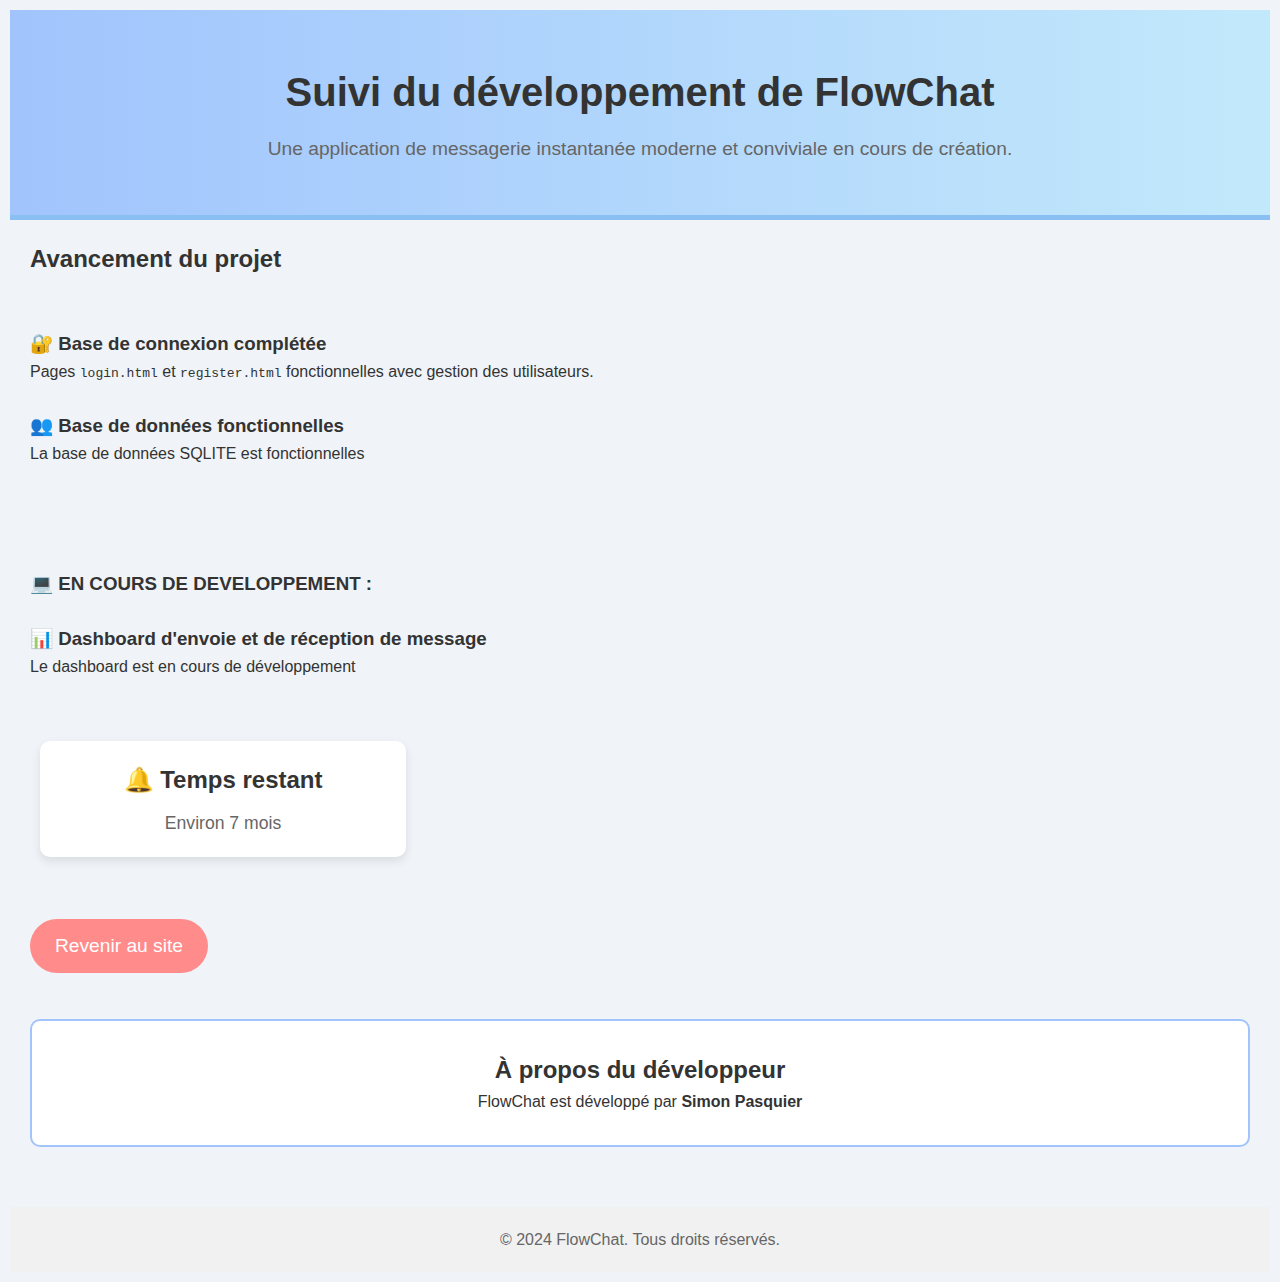
==== avancement.html @ 1fb26cac "Add files via upload" ====
<!DOCTYPE html>
<html lang="fr">
<head>
    <meta charset="UTF-8">
    <meta name="viewport" content="width=device-width, initial-scale=1.0">
    <title>FlowChat - Avancement</title>
    <link rel="stylesheet" href="styles.css">
</head>
<body>
    <header>
        <h1>Suivi du développement de FlowChat</h1>
        <p>Une application de messagerie instantanée moderne et conviviale en cours de création.</p>
    </header>

    <main>
        <section class="progress">
            <h2>Avancement du projet</h2>
            <br>
            <br>
            <div class="progress-item">
                <h3>🔐 Base de connexion complétée</h3>
                <p>Pages <code>login.html</code> et <code>register.html</code> fonctionnelles avec gestion des utilisateurs.</p>
            </div>
<br>
            <div class="progress-item">
                <h3>👥 Base de données fonctionnelles</h3>
                <p>La base de données SQLITE est fonctionnelles</p>
            </div>
            <br>
            <br>
            <br>
<br>
<div class="progress-item">
    <h3>💻 EN COURS DE DEVELOPPEMENT :</h3>
</div>
        </p>
        <br>
        <div class="progress-item">
            <h3>📊 Dashboard d'envoie et de réception de message</h3>
            <p>Le dashboard est en cours de développement</p>
        </div>
        <br>
        <br>
    </div>
    <div class="feature">
        <h3>🔔 Temps restant</h3>
        <p>Environ 7 mois</p>
        </section>
        <br>
        <br>
        <a href="index.html" class="btn-follow">Revenir au site</a>
        <br>
    <br>
        <section class="developer-info">
            <h2>À propos du développeur</h2>
            <p>FlowChat est développé par <strong>Simon Pasquier</strong></p>
        </section>
    </main>

    <footer>
        <p>© 2024 FlowChat. Tous droits réservés.</p>
    </footer>
</body>
</html>
---- styles.css ----
/* Style global */
* {
    box-sizing: border-box;
    margin: 0;
    padding: 0;
}

body {
    font-family: 'Arial', sans-serif;
    background-color: #f0f4f8; /* Couleur de fond pastel */
    color: #333;
    line-height: 1.6;
    padding: 10px;
}

/* Header */
header {
    text-align: center;
    padding: 50px;
    background: linear-gradient(to right, #a1c4fd, #c2e9fb); /* Gradient pastel */
    border-bottom: 5px solid #8abff4;
    animation: fadeIn 1s ease;
}

header h1 {
    font-size: 2.5em;
    margin-bottom: 10px;
    color: #333;
}

header p {
    font-size: 1.2em;
    color: #666;
}

/* Main sections */
main {
    padding: 20px;
}

/* Coming Soon section */
.coming-soon {
    background-color: #ffe1e1; /* Couleur pastel pour la section Coming Soon */
    border: 2px dashed #ff8b8b; /* Bordure en pointillé */
    border-radius: 10px;
    padding: 30px;
    text-align: center;
    margin: 20px 0;
    animation: slideIn 0.5s ease;
}

.coming-soon h2 {
    font-size: 2em;
    color: #333;
    margin-bottom: 10px;
}

.coming-soon p {
    font-size: 1.1em;
    color: #666;
    margin-bottom: 20px;
}

.btn-follow {
    display: inline-block;
    padding: 12px 25px;
    background-color: #ff8b8b;
    color: white;
    font-size: 1.2em;
    text-decoration: none;
    border-radius: 50px;
    transition: background-color 0.3s ease, transform 0.3s ease;
}

.btn-blue {
    display: inline-block;
    padding: 12px 25px;
    background-color: #8abff4;
    color: white;
    font-size: 1.2em;
    text-decoration: none;
    border-radius: 50px;
    transition: background-color 0.3s ease, transform 0.3s ease;
}

.btn-follow:hover {
    background-color: #6aa3d6;
    transform: scale(1.05);
}

/* About section */
.about {
    background-color: #f5f7fa; /* Couleur pastel légère */
    border-radius: 10px;
    padding: 30px;
    text-align: center;
    margin: 20px 0;
    animation: slideIn 0.5s ease;
}

/* Features section */
.features {
    display: flex;
    justify-content: space-around;
    flex-wrap: wrap;
    margin: 20px 0;
}

.feature {
    background-color: #ffffff;
    border-radius: 10px;
    box-shadow: 0 4px 10px rgba(0, 0, 0, 0.1);
    padding: 20px;
    margin: 10px;
    width: 30%;
    text-align: center;
    transition: transform 0.3s;
}

.feature:hover {
    transform: translateY(-5px);
}

.feature h3 {
    margin-bottom: 10px;
    font-size: 1.5em;
    color: #333;
}

.feature p {
    font-size: 1.1em;
    color: #666;
}

/* Developer Info section */
.developer-info {
    background-color: #ffffff; /* Couleur blanche pour la section Développeur */
    border: 2px solid #a1c4fd; /* Bordure */
    border-radius: 10px;
    padding: 30px;
    text-align: center;
    margin: 20px 0;
    animation: slideIn 0.5s ease;
}

/* Footer */
footer {
    text-align: center;
    padding: 20px;
    background-color: #f1f1f1;
    margin-top: 20px;
    font-size: 1rem;
    color: #666;
}

/* Animations */
@keyframes fadeIn {
    from {
        opacity: 0;
    }
    to {
        opacity: 1;
    }
}

@keyframes slideIn {
    from {
        transform: translateY(-20px);
        opacity: 0;
    }
    to {
        transform: translateY(0);
        opacity: 1;
    }
}

/* Media Queries - Mobile optimization */
@media (max-width: 768px) {
    .features {
        flex-direction: column;
    }

    .feature {
        width: 90%;
        margin: 10px auto;
    }
}
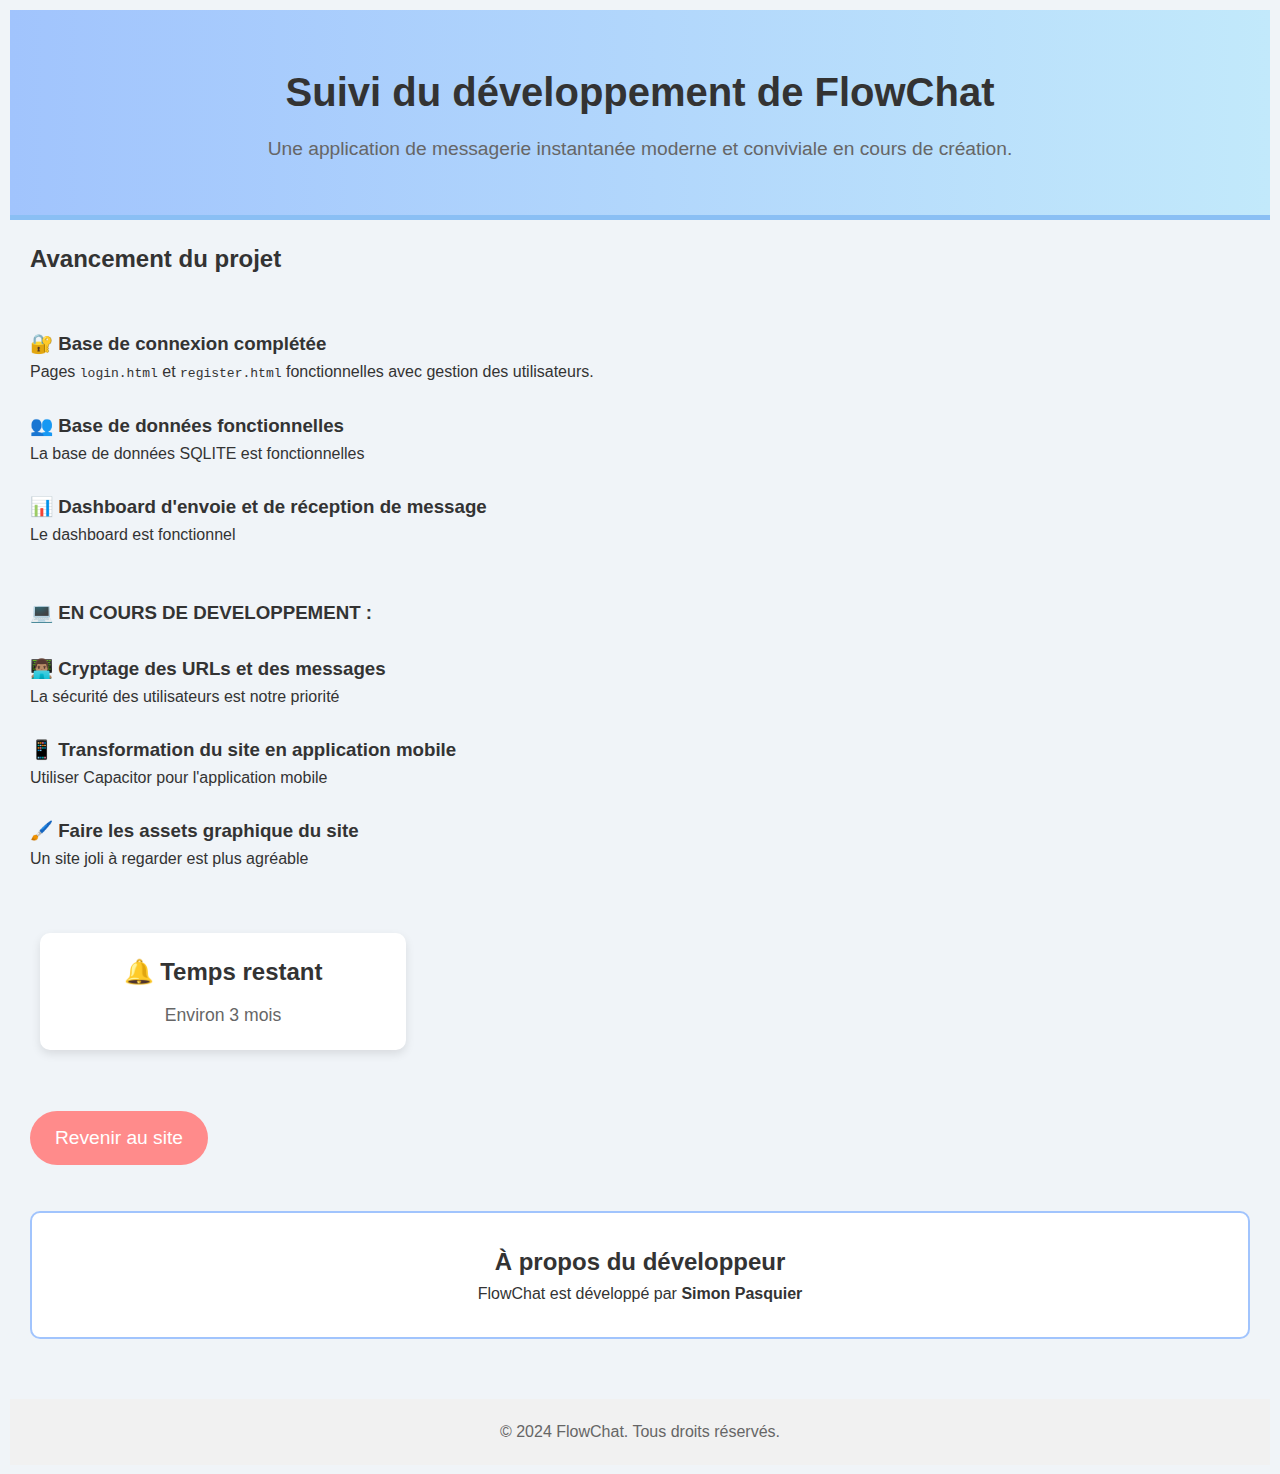
==== commit 7f06ca24: "Add files via upload" ====
--- a/avancement.html
+++ b/avancement.html
@@ -27,7 +27,10 @@
                 <p>La base de données SQLITE est fonctionnelles</p>
             </div>
             <br>
-            <br>
+            <div class="progress-item">
+                <h3>📊 Dashboard d'envoie et de réception de message</h3>
+                <p>Le dashboard est fonctionnel</p>
+            </div>
             <br>
 <br>
 <div class="progress-item">
@@ -36,15 +39,25 @@
         </p>
         <br>
         <div class="progress-item">
-            <h3>📊 Dashboard d'envoie et de réception de message</h3>
-            <p>Le dashboard est en cours de développement</p>
+            <h3>👨🏽‍💻 Cryptage des URLs et des messages</h3>
+            <p>La sécurité des utilisateurs est notre priorité</p>
         </div>
         <br>
+        <div class="progress-item">
+            <h3>📱 Transformation du site en application mobile</h3>
+            <p>Utiliser Capacitor pour l'application mobile</p>
+        </div>
         <br>
+        <div class="progress-item">
+            <h3>🖌️ Faire les assets graphique du site</h3>
+            <p>Un site joli à regarder est plus agréable</p>
+            <br>
+            <br>
+        </div>
     </div>
     <div class="feature">
         <h3>🔔 Temps restant</h3>
-        <p>Environ 7 mois</p>
+        <p>Environ 3 mois</p>
         </section>
         <br>
         <br>
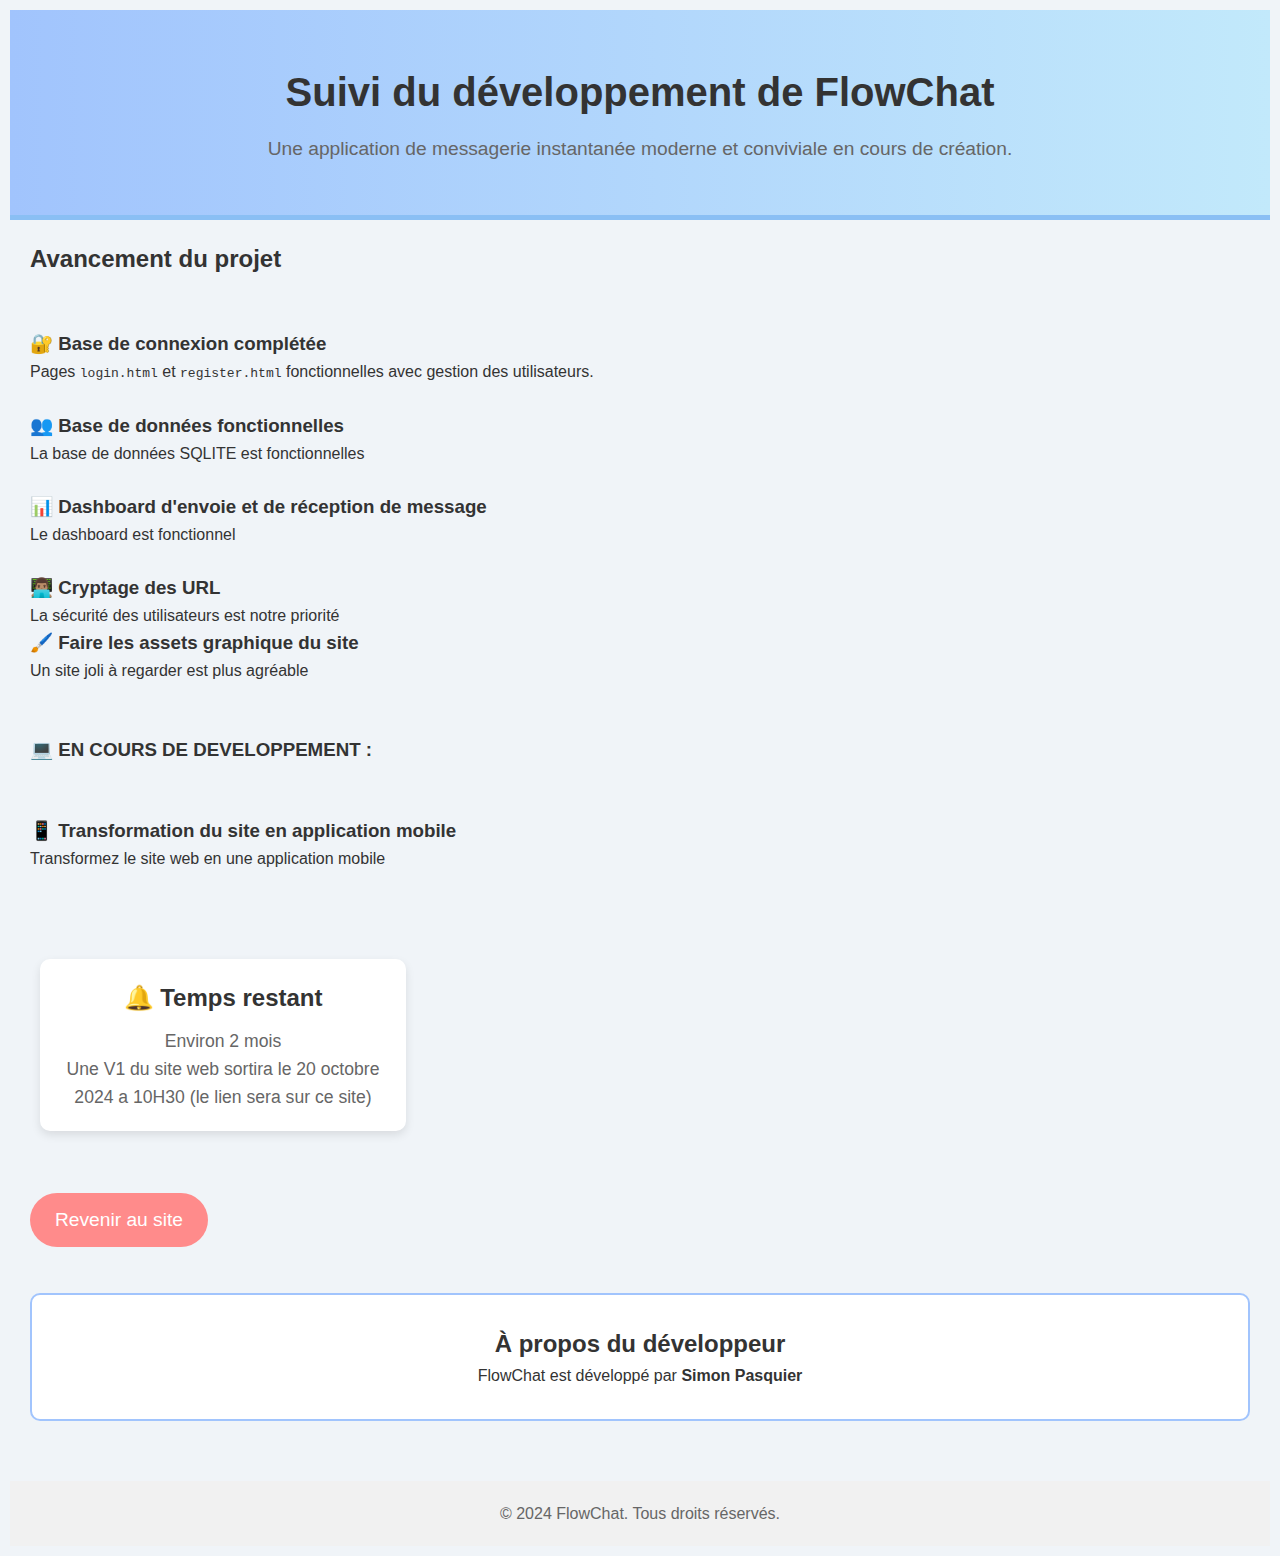
==== commit 89f855ed: "Add files via upload" ====
--- a/avancement.html
+++ b/avancement.html
@@ -32,32 +32,34 @@
                 <p>Le dashboard est fonctionnel</p>
             </div>
             <br>
+            <div class="progress-item">
+                <h3>👨🏽‍💻 Cryptage des URL</h3>
+                <p>La sécurité des utilisateurs est notre priorité</p>
+            </div>
+            <div class="progress-item">
+                <h3>🖌️ Faire les assets graphique du site</h3>
+                <p>Un site joli à regarder est plus agréable</p>
+            </div>
+            <br>
 <br>
 <div class="progress-item">
     <h3>💻 EN COURS DE DEVELOPPEMENT :</h3>
 </div>
         </p>
         <br>
-        <div class="progress-item">
-            <h3>👨🏽‍💻 Cryptage des URLs et des messages</h3>
-            <p>La sécurité des utilisateurs est notre priorité</p>
-        </div>
         <br>
         <div class="progress-item">
             <h3>📱 Transformation du site en application mobile</h3>
-            <p>Utiliser Capacitor pour l'application mobile</p>
+            <p>Transformez le site web en une application mobile</p>
         </div>
         <br>
-        <div class="progress-item">
-            <h3>🖌️ Faire les assets graphique du site</h3>
-            <p>Un site joli à regarder est plus agréable</p>
-            <br>
-            <br>
-        </div>
+        <br>
+        <br>
     </div>
     <div class="feature">
         <h3>🔔 Temps restant</h3>
-        <p>Environ 3 mois</p>
+        <p>Environ 2 mois</p>
+        <p>Une V1 du site web sortira le 20 octobre 2024 a 10H30 (le lien sera sur ce site)</p>
         </section>
         <br>
         <br>
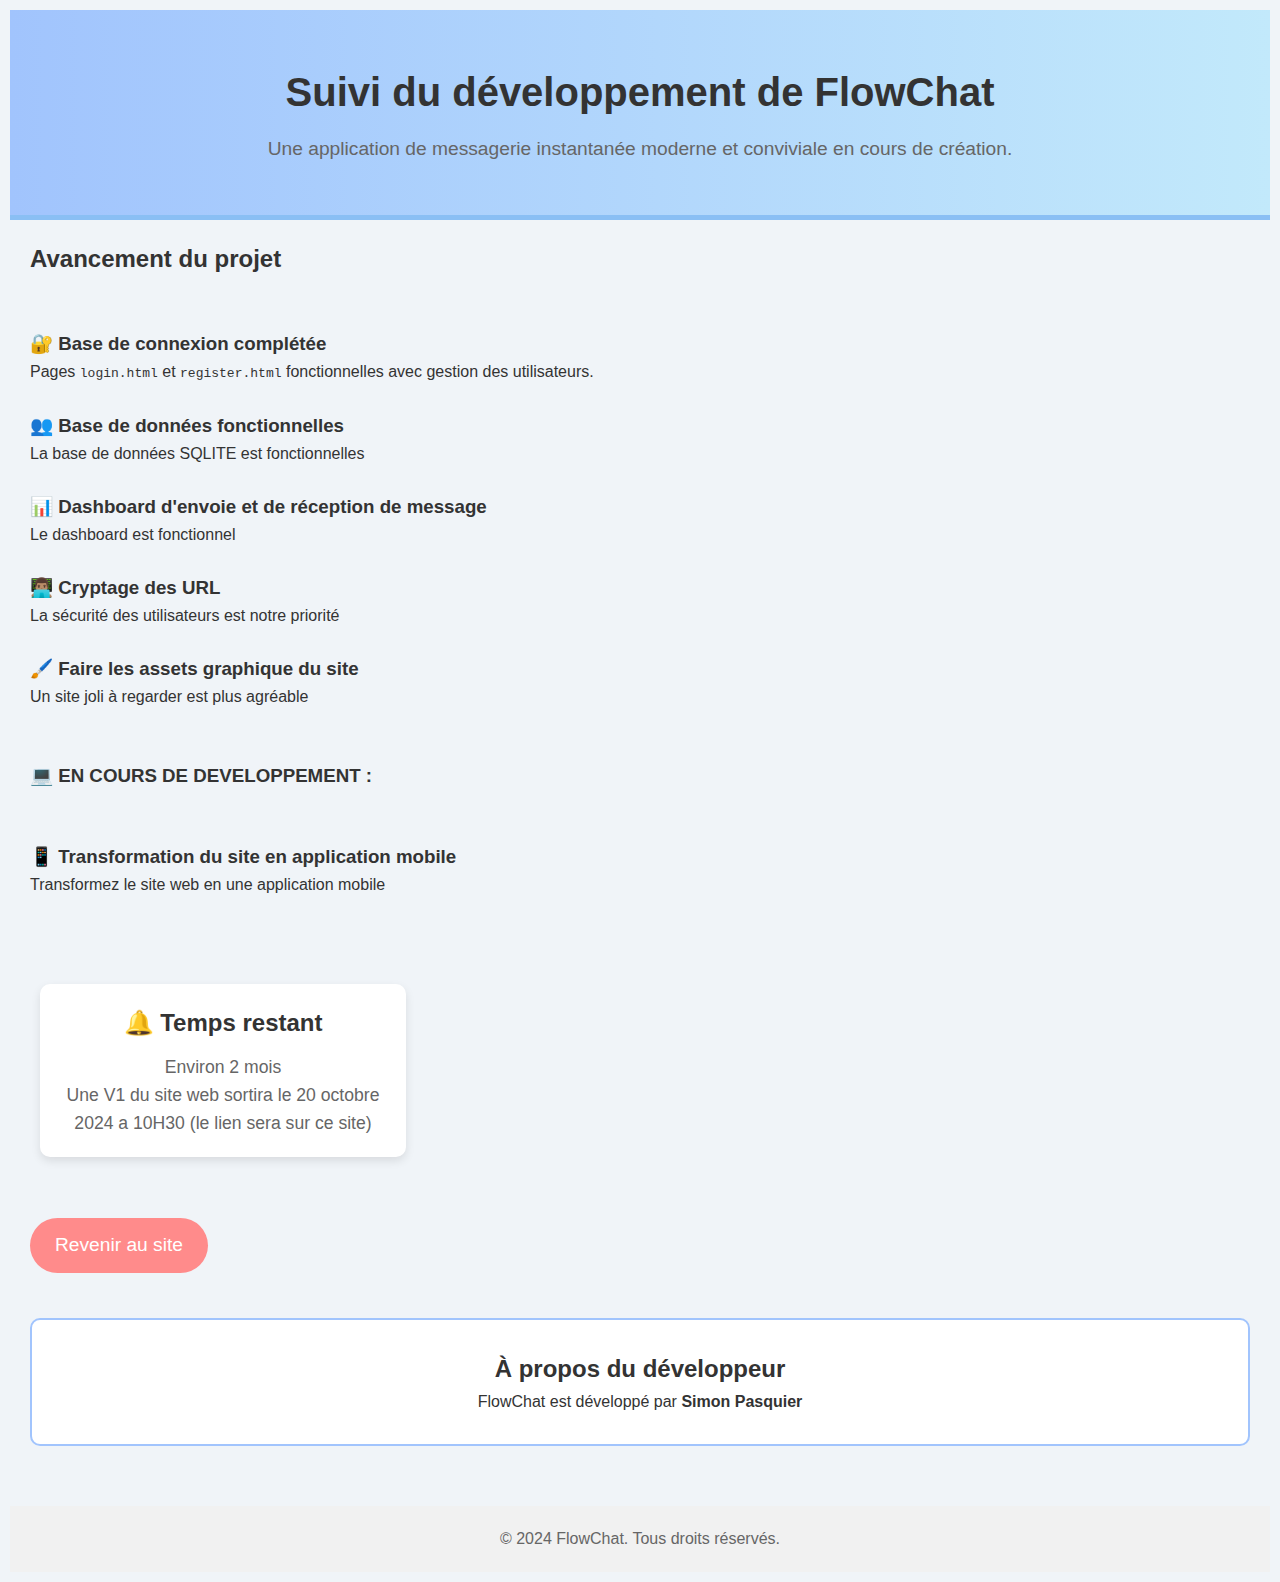
==== commit 5c828560: "Update avancement.html" ====
--- a/avancement.html
+++ b/avancement.html
@@ -36,6 +36,7 @@
                 <h3>👨🏽‍💻 Cryptage des URL</h3>
                 <p>La sécurité des utilisateurs est notre priorité</p>
             </div>
+            <br>
             <div class="progress-item">
                 <h3>🖌️ Faire les assets graphique du site</h3>
                 <p>Un site joli à regarder est plus agréable</p>
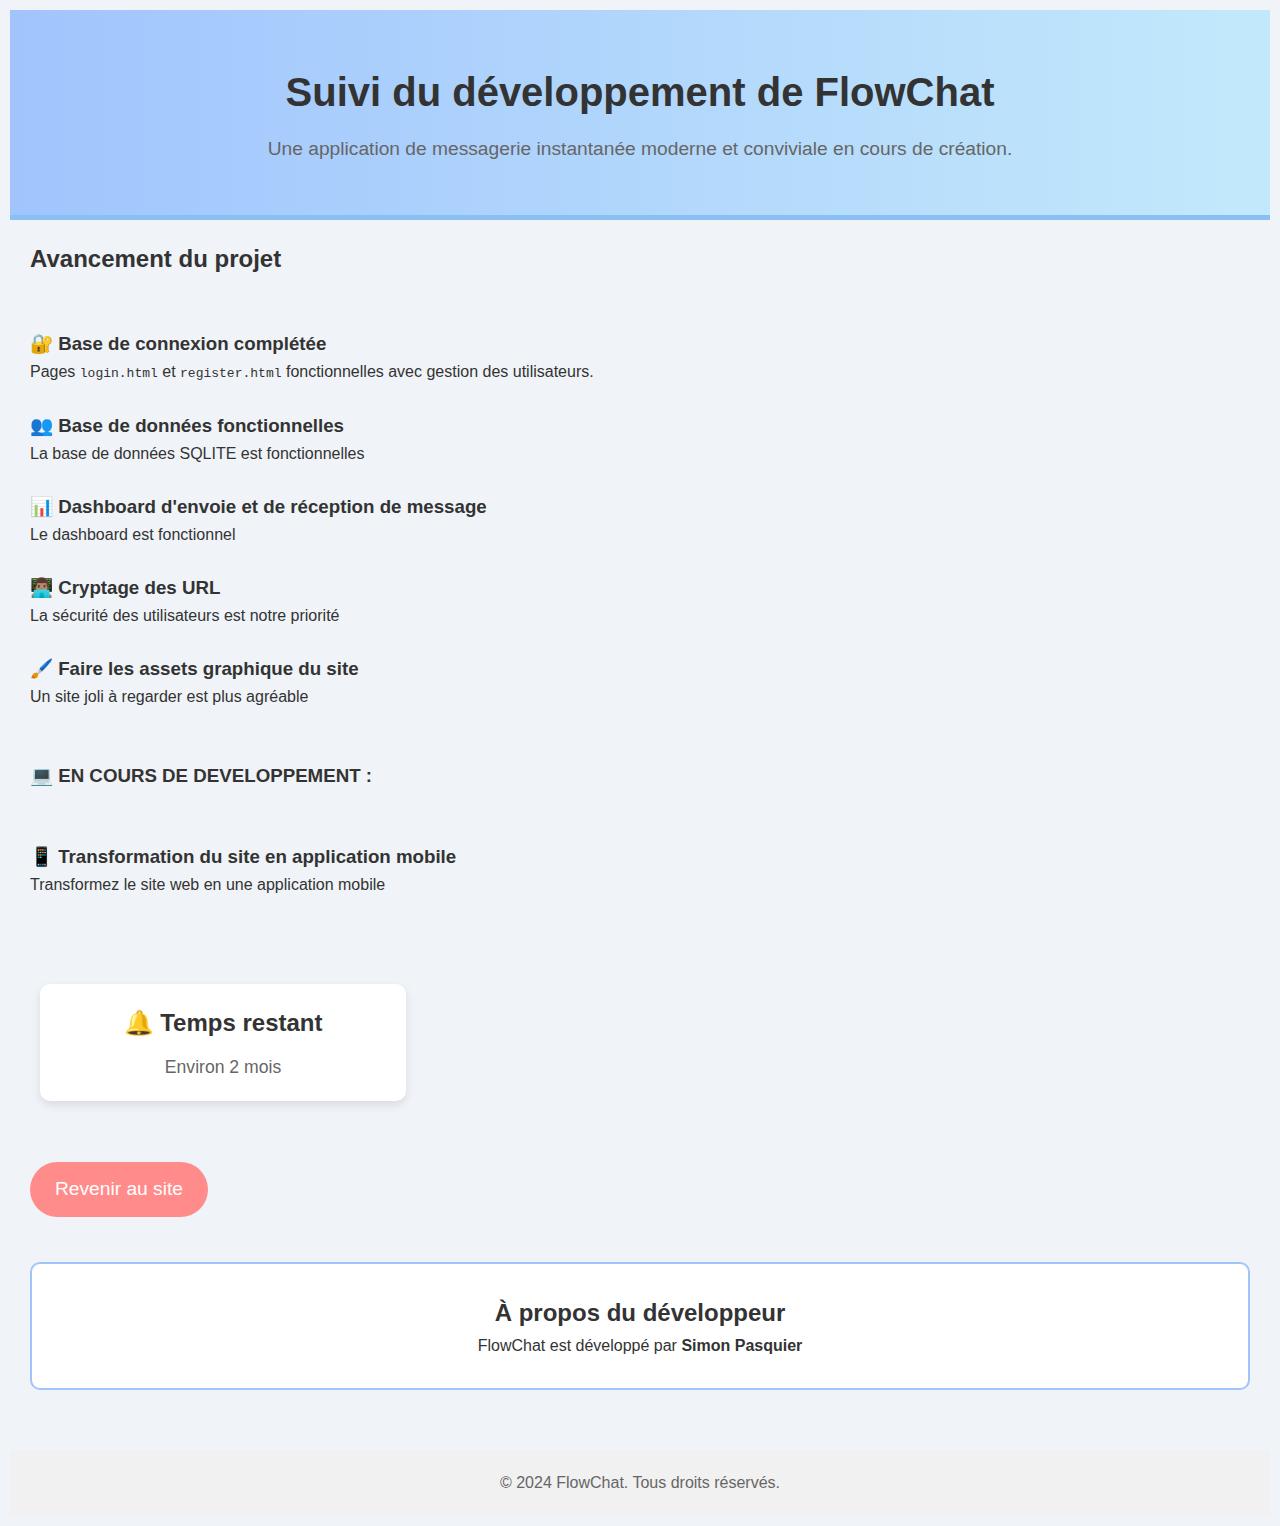
==== commit d7af0a6c: "Update avancement.html" ====
--- a/avancement.html
+++ b/avancement.html
@@ -60,7 +60,6 @@
     <div class="feature">
         <h3>🔔 Temps restant</h3>
         <p>Environ 2 mois</p>
-        <p>Une V1 du site web sortira le 20 octobre 2024 a 10H30 (le lien sera sur ce site)</p>
         </section>
         <br>
         <br>
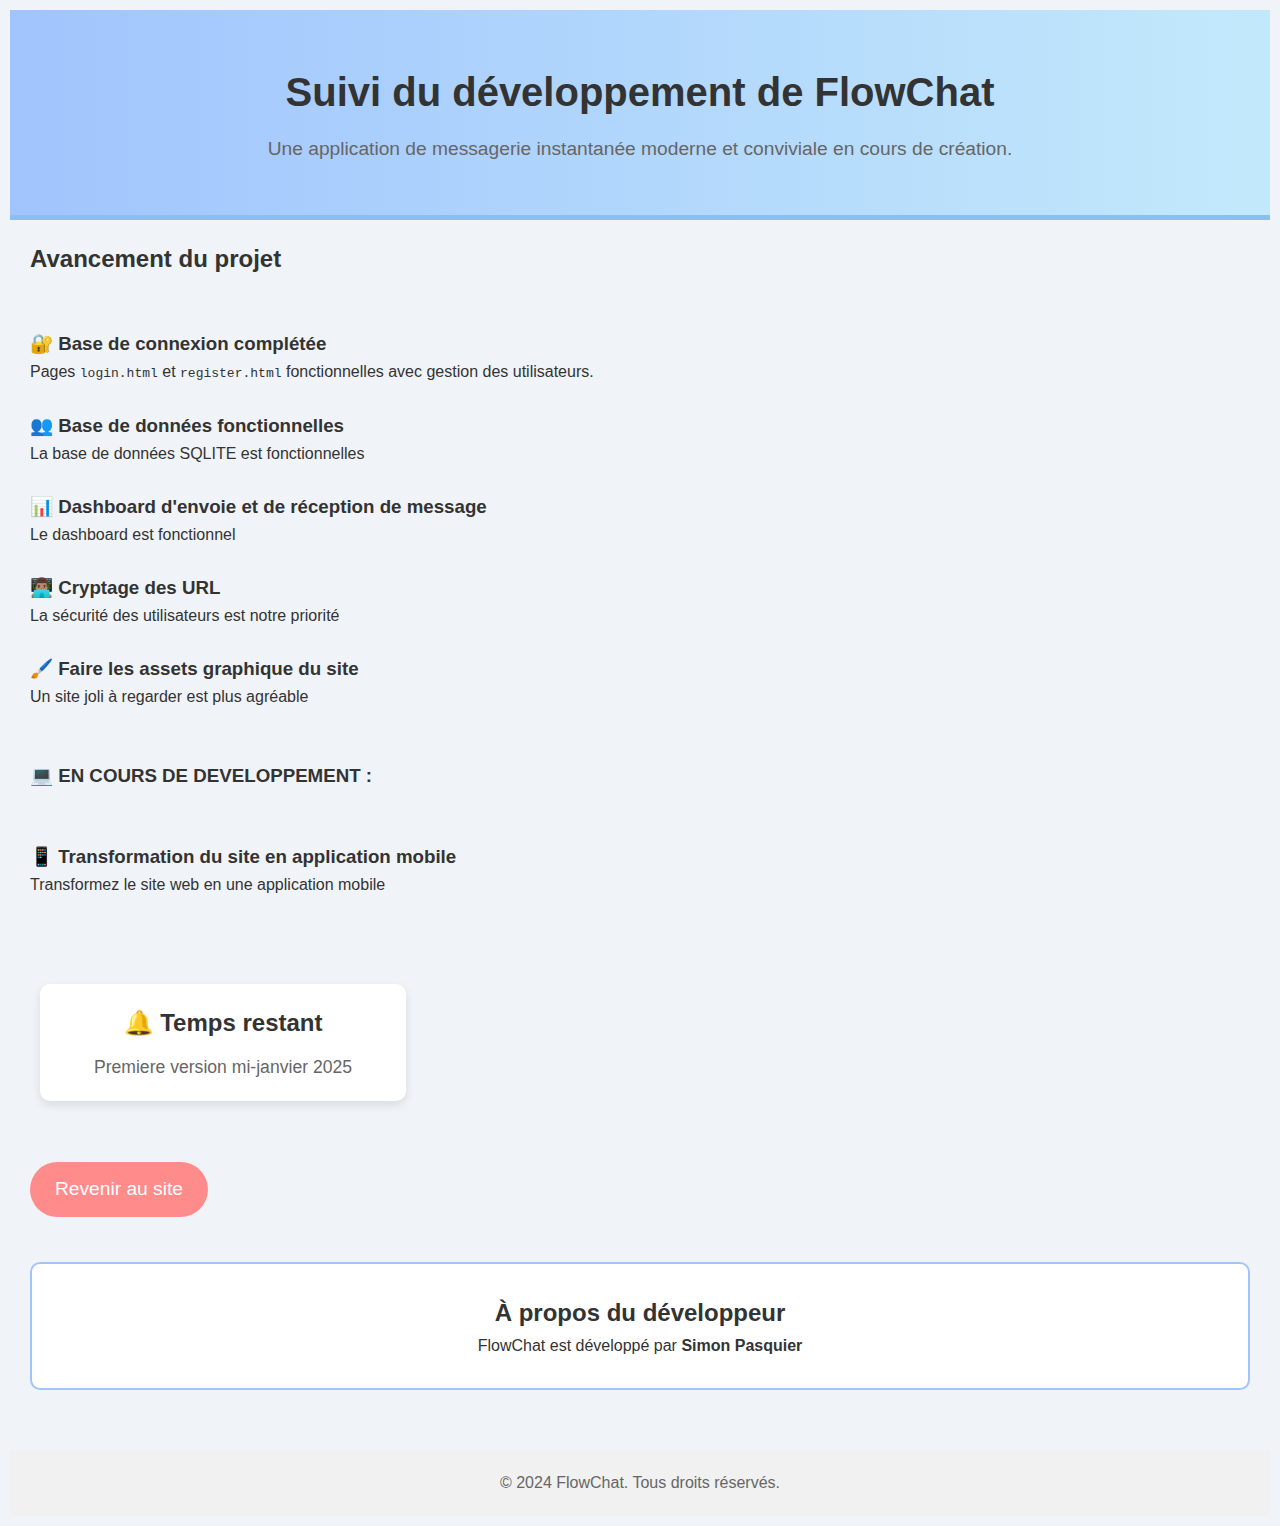
==== commit c9801b72: "Update avancement.html" ====
--- a/avancement.html
+++ b/avancement.html
@@ -59,7 +59,7 @@
     </div>
     <div class="feature">
         <h3>🔔 Temps restant</h3>
-        <p>Environ 2 mois</p>
+        <p>Premiere version mi-janvier 2025</p>
         </section>
         <br>
         <br>
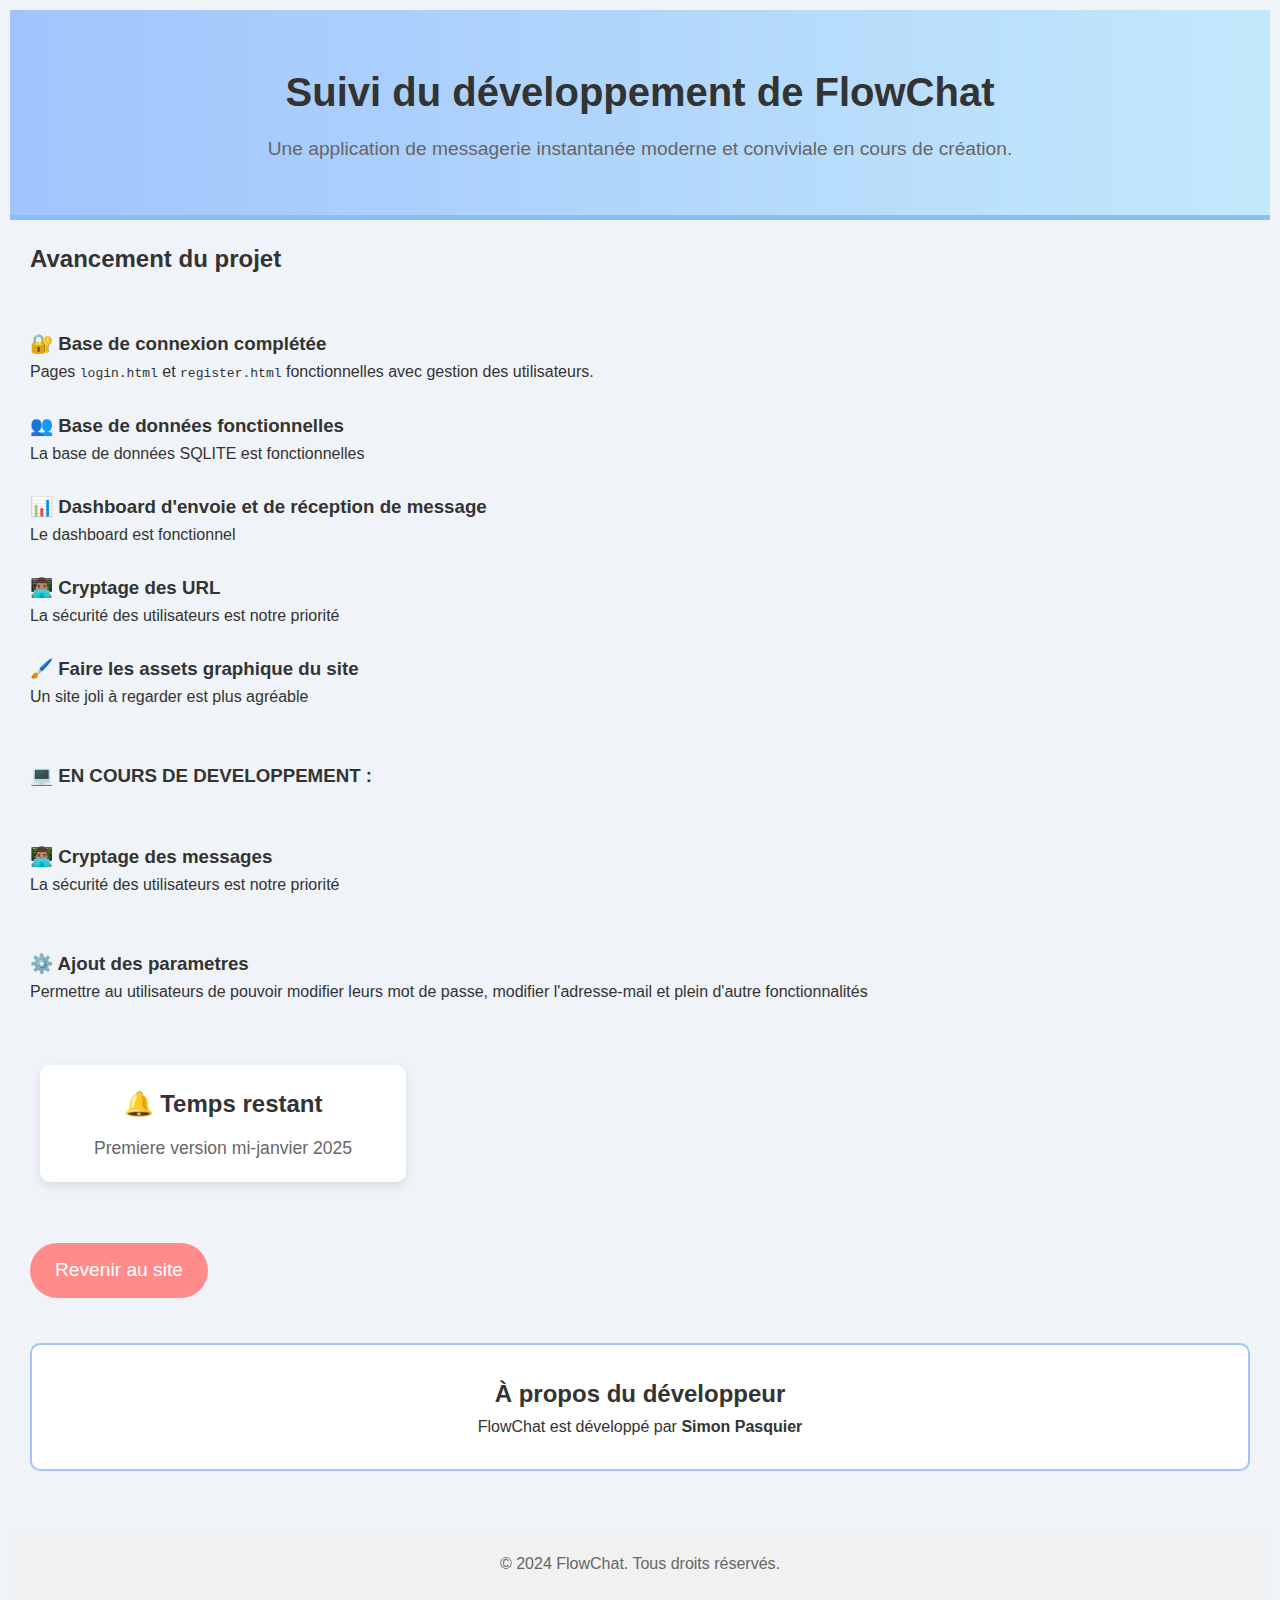
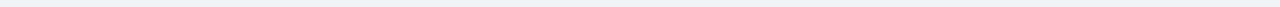
==== commit db99c7b2: "Add files via upload" ====
--- a/avancement.html
+++ b/avancement.html
@@ -50,10 +50,15 @@
         <br>
         <br>
         <div class="progress-item">
-            <h3>📱 Transformation du site en application mobile</h3>
-            <p>Transformez le site web en une application mobile</p>
+            <h3>👨🏽‍💻 Cryptage des messages</h3>
+            <p>La sécurité des utilisateurs est notre priorité</p>
         </div>
         <br>
+        <br>
+        <div class="progress-item">
+            <h3>⚙️ Ajout des parametres</h3>
+            <p>Permettre au utilisateurs de pouvoir modifier leurs mot de passe, modifier l'adresse-mail et plein d'autre fonctionnalités</p>
+        </div>
         <br>
         <br>
     </div>
@@ -76,4 +81,4 @@
         <p>© 2024 FlowChat. Tous droits réservés.</p>
     </footer>
 </body>
-</html>
+</html>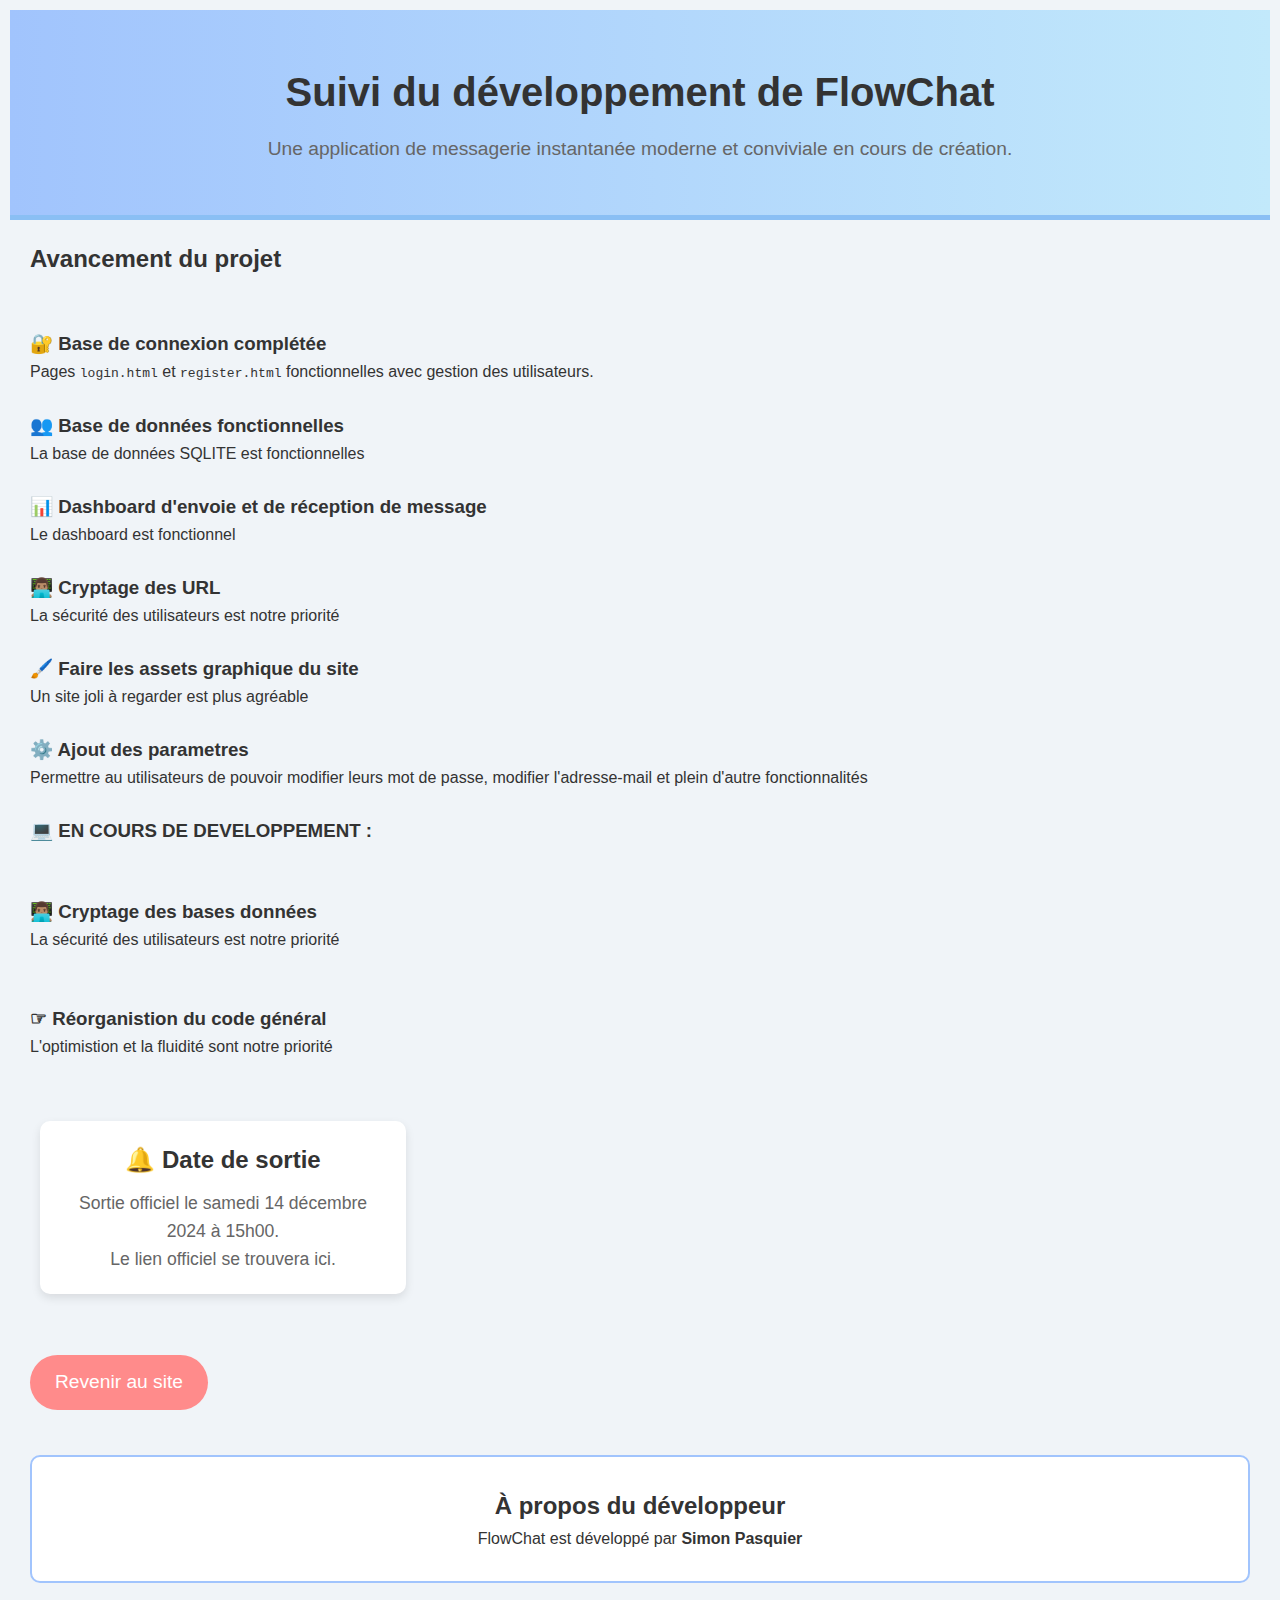
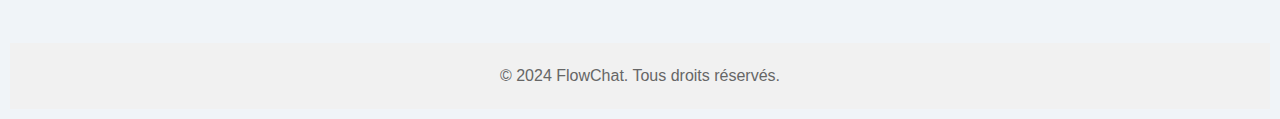
==== commit d5120322: "Add files via upload" ====
--- a/avancement.html
+++ b/avancement.html
@@ -42,6 +42,10 @@
                 <p>Un site joli à regarder est plus agréable</p>
             </div>
             <br>
+            <div class="progress-item">
+                <h3>⚙️ Ajout des parametres</h3>
+                <p>Permettre au utilisateurs de pouvoir modifier leurs mot de passe, modifier l'adresse-mail et plein d'autre fonctionnalités</p>
+            </div>
 <br>
 <div class="progress-item">
     <h3>💻 EN COURS DE DEVELOPPEMENT :</h3>
@@ -50,21 +54,22 @@
         <br>
         <br>
         <div class="progress-item">
-            <h3>👨🏽‍💻 Cryptage des messages</h3>
+            <h3>👨🏽‍💻 Cryptage des bases données</h3>
             <p>La sécurité des utilisateurs est notre priorité</p>
         </div>
         <br>
         <br>
         <div class="progress-item">
-            <h3>⚙️ Ajout des parametres</h3>
-            <p>Permettre au utilisateurs de pouvoir modifier leurs mot de passe, modifier l'adresse-mail et plein d'autre fonctionnalités</p>
+            <h3>☞ Réorganistion du code général</h3>
+            <p>L'optimistion et la fluidité sont notre priorité</p>
         </div>
         <br>
         <br>
     </div>
     <div class="feature">
-        <h3>🔔 Temps restant</h3>
-        <p>Premiere version mi-janvier 2025</p>
+        <h3>🔔 Date de sortie</h3>
+        <p>Sortie officiel le samedi 14 décembre 2024 à 15h00.</p>
+        <p>Le lien officiel se trouvera ici.</p>
         </section>
         <br>
         <br>
